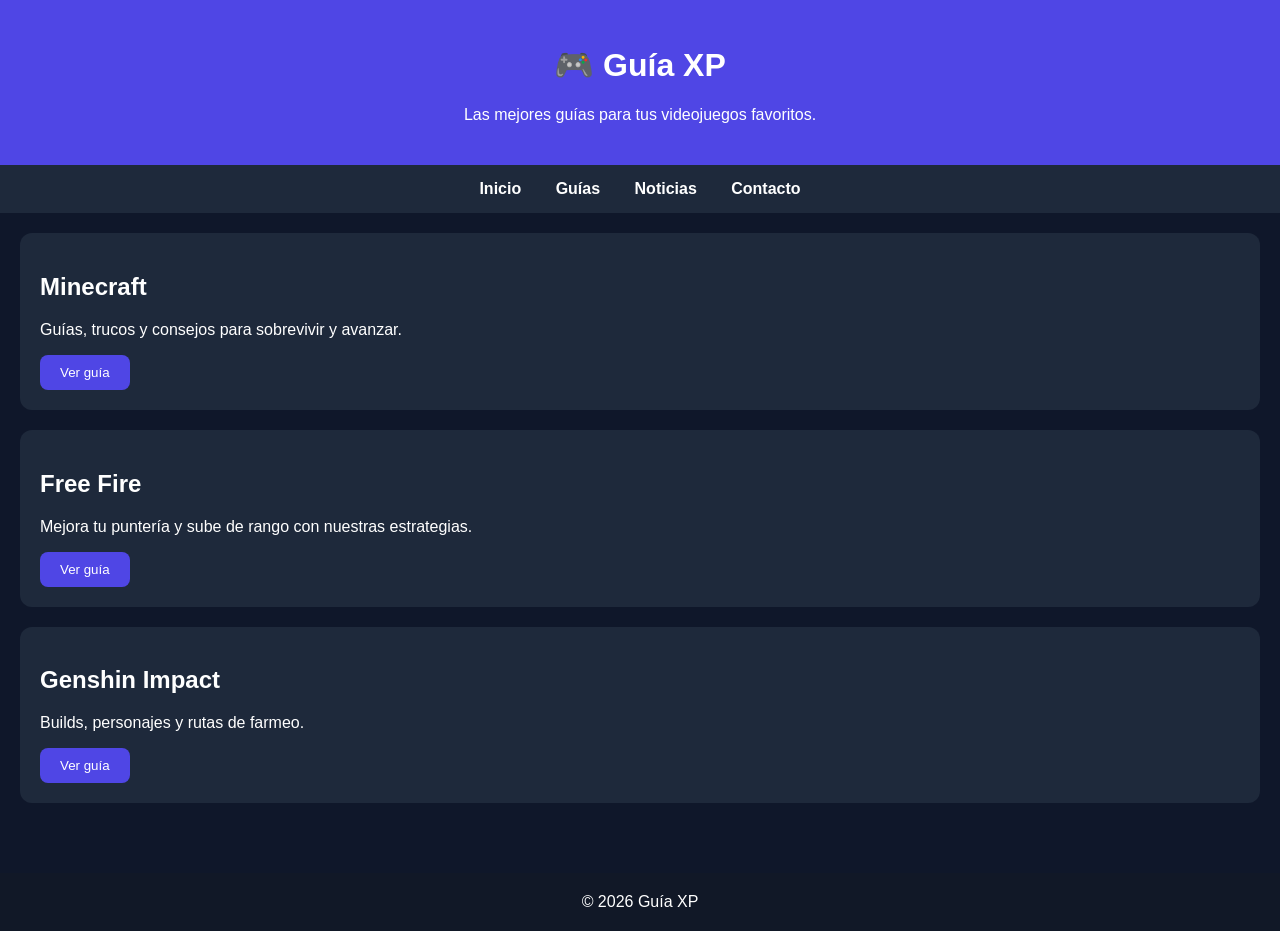
==== index.html @ 4b80130f "Create index.html" ====
<!DOCTYPE html>
<html lang="es">
<head>
<meta charset="UTF-8">
<meta name="viewport" content="width=device-width, initial-scale=1.0">
<title>Guía XP</title>

<style>
body{
margin:0;
font-family:Arial,sans-serif;
background:#0f172a;
color:white;
}

header{
background:#4f46e5;
padding:25px;
text-align:center;
}

nav{
background:#1e293b;
padding:15px;
text-align:center;
}

nav a{
color:white;
text-decoration:none;
margin:15px;
font-weight:bold;
}

main{
padding:20px;
}

.card{
background:#1e293b;
padding:20px;
border-radius:12px;
margin-bottom:20px;
}

button{
background:#4f46e5;
color:white;
border:none;
padding:10px 20px;
border-radius:8px;
cursor:pointer;
}

footer{
background:#111827;
padding:20px;
text-align:center;
margin-top:30px;
}
</style>

</head>

<body>

<header>
<h1>🎮 Guía XP</h1>
<p>Las mejores guías para tus videojuegos favoritos.</p>
</header>

<nav>
<a href="#">Inicio</a>
<a href="#">Guías</a>
<a href="#">Noticias</a>
<a href="#">Contacto</a>
</nav>

<main>

<div class="card">
<h2>Minecraft</h2>
<p>Guías, trucos y consejos para sobrevivir y avanzar.</p>
<button>Ver guía</button>
</div>

<div class="card">
<h2>Free Fire</h2>
<p>Mejora tu puntería y sube de rango con nuestras estrategias.</p>
<button>Ver guía</button>
</div>

<div class="card">
<h2>Genshin Impact</h2>
<p>Builds, personajes y rutas de farmeo.</p>
<button>Ver guía</button>
</div>

</main>

<footer>
© 2026 Guía XP
</footer>

</body>
  </html>
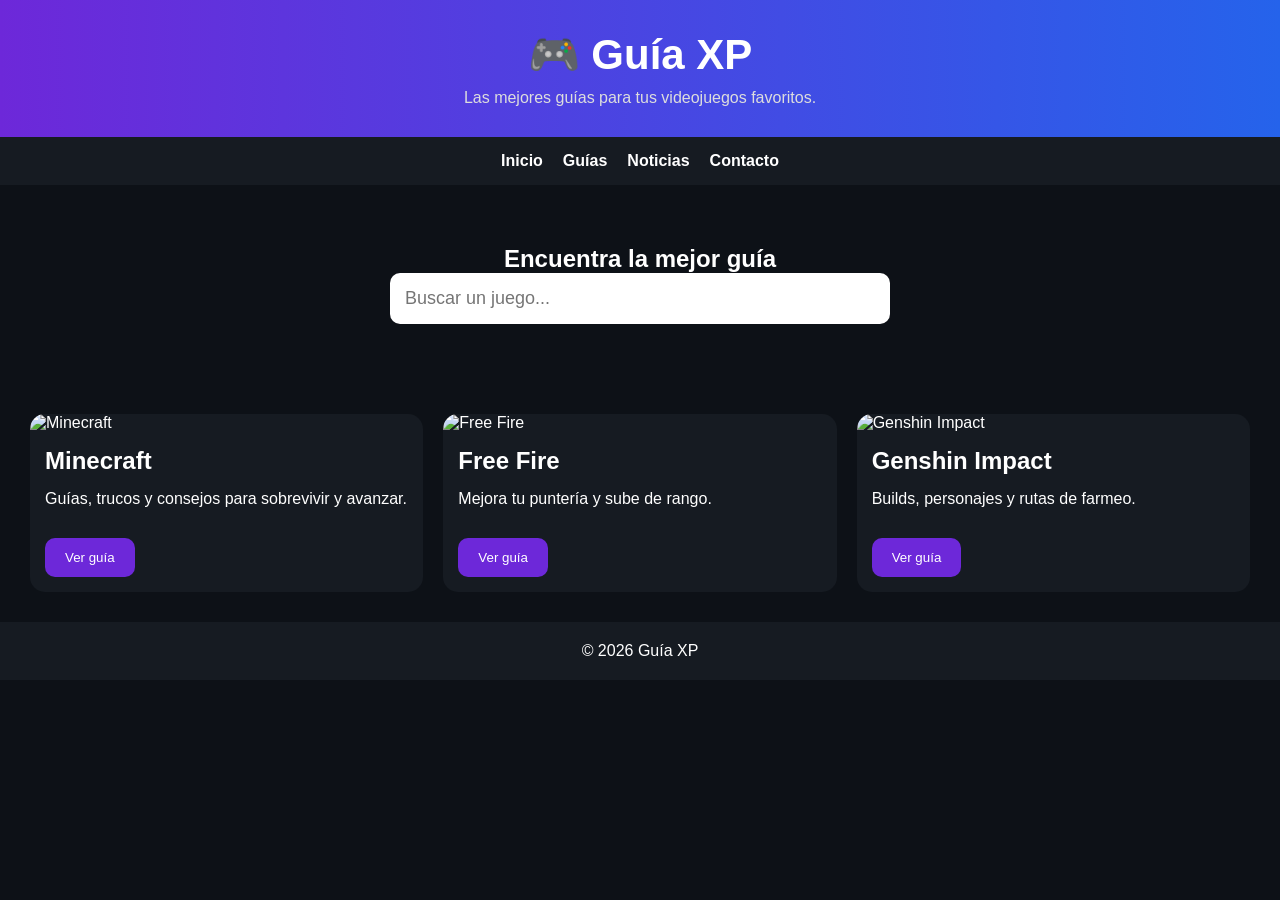
==== commit 554ccefe: "Update index.html" ====
--- a/index.html
+++ b/index.html
@@ -5,63 +5,9 @@
 <meta name="viewport" content="width=device-width, initial-scale=1.0">
 <title>Guía XP</title>
 
-<style>
-body{
-margin:0;
-font-family:Arial,sans-serif;
-background:#0f172a;
-color:white;
-}
-
-header{
-background:#4f46e5;
-padding:25px;
-text-align:center;
-}
-
-nav{
-background:#1e293b;
-padding:15px;
-text-align:center;
-}
-
-nav a{
-color:white;
-text-decoration:none;
-margin:15px;
-font-weight:bold;
-}
-
-main{
-padding:20px;
-}
-
-.card{
-background:#1e293b;
-padding:20px;
-border-radius:12px;
-margin-bottom:20px;
-}
-
-button{
-background:#4f46e5;
-color:white;
-border:none;
-padding:10px 20px;
-border-radius:8px;
-cursor:pointer;
-}
-
-footer{
-background:#111827;
-padding:20px;
-text-align:center;
-margin-top:30px;
-}
-</style>
+<link rel="stylesheet" href="css/estilos.css">
 
 </head>
-
 <body>
 
 <header>
@@ -76,32 +22,40 @@
 <a href="#">Contacto</a>
 </nav>
 
-<main>
+<section class="hero">
+<h2>Encuentra la mejor guía</h2>
+<input type="text" placeholder="Buscar un juego...">
+</section>
+
+<section class="juegos">
 
 <div class="card">
+<img src="https://images.unsplash.com/photo-1542751371-adc38448a05e?w=800" alt="Minecraft">
 <h2>Minecraft</h2>
 <p>Guías, trucos y consejos para sobrevivir y avanzar.</p>
 <button>Ver guía</button>
 </div>
 
 <div class="card">
+<img src="https://images.unsplash.com/photo-1511512578047-dfb367046420?w=800" alt="Free Fire">
 <h2>Free Fire</h2>
-<p>Mejora tu puntería y sube de rango con nuestras estrategias.</p>
+<p>Mejora tu puntería y sube de rango.</p>
 <button>Ver guía</button>
 </div>
 
 <div class="card">
+<img src="https://images.unsplash.com/photo-1550745165-9bc0b252726f?w=800" alt="Genshin Impact">
 <h2>Genshin Impact</h2>
 <p>Builds, personajes y rutas de farmeo.</p>
 <button>Ver guía</button>
 </div>
 
-</main>
+</section>
 
 <footer>
-© 2026 Guía XP
+<p>© 2026 Guía XP</p>
 </footer>
 
 </body>
-  </html>
+</html>
   
--- a/css/estilos.css
+++ b/css/estilos.css
@@ -0,0 +1,102 @@
+*{
+    margin:0;
+    padding:0;
+    box-sizing:border-box;
+}
+
+body{
+    font-family:Arial, Helvetica, sans-serif;
+    background:#0d1117;
+    color:white;
+}
+
+header{
+    background:linear-gradient(90deg,#6d28d9,#2563eb);
+    padding:30px;
+    text-align:center;
+}
+
+header h1{
+    font-size:42px;
+}
+
+header p{
+    margin-top:10px;
+    color:#ddd;
+}
+
+nav{
+    background:#161b22;
+    display:flex;
+    justify-content:center;
+    gap:20px;
+    padding:15px;
+}
+
+nav a{
+    color:white;
+    text-decoration:none;
+    font-weight:bold;
+}
+
+.hero{
+    text-align:center;
+    padding:60px 20px;
+}
+
+.hero input{
+    width:90%;
+    max-width:500px;
+    padding:15px;
+    border:none;
+    border-radius:10px;
+    font-size:18px;
+}
+
+.juegos{
+    display:grid;
+    grid-template-columns:repeat(auto-fit,minmax(250px,1fr));
+    gap:20px;
+    padding:30px;
+}
+
+.card{
+    background:#161b22;
+    border-radius:15px;
+    overflow:hidden;
+    transition:.3s;
+}
+
+.card:hover{
+    transform:translateY(-8px);
+}
+
+.card img{
+    width:100%;
+    height:180px;
+    object-fit:cover;
+}
+
+.card h2{
+    padding:15px;
+}
+
+.card p{
+    padding:0 15px 15px;
+}
+
+.card button{
+    margin:15px;
+    background:#6d28d9;
+    color:white;
+    border:none;
+    padding:12px 20px;
+    border-radius:10px;
+    cursor:pointer;
+}
+
+footer{
+    background:#161b22;
+    text-align:center;
+    padding:20px;
+}
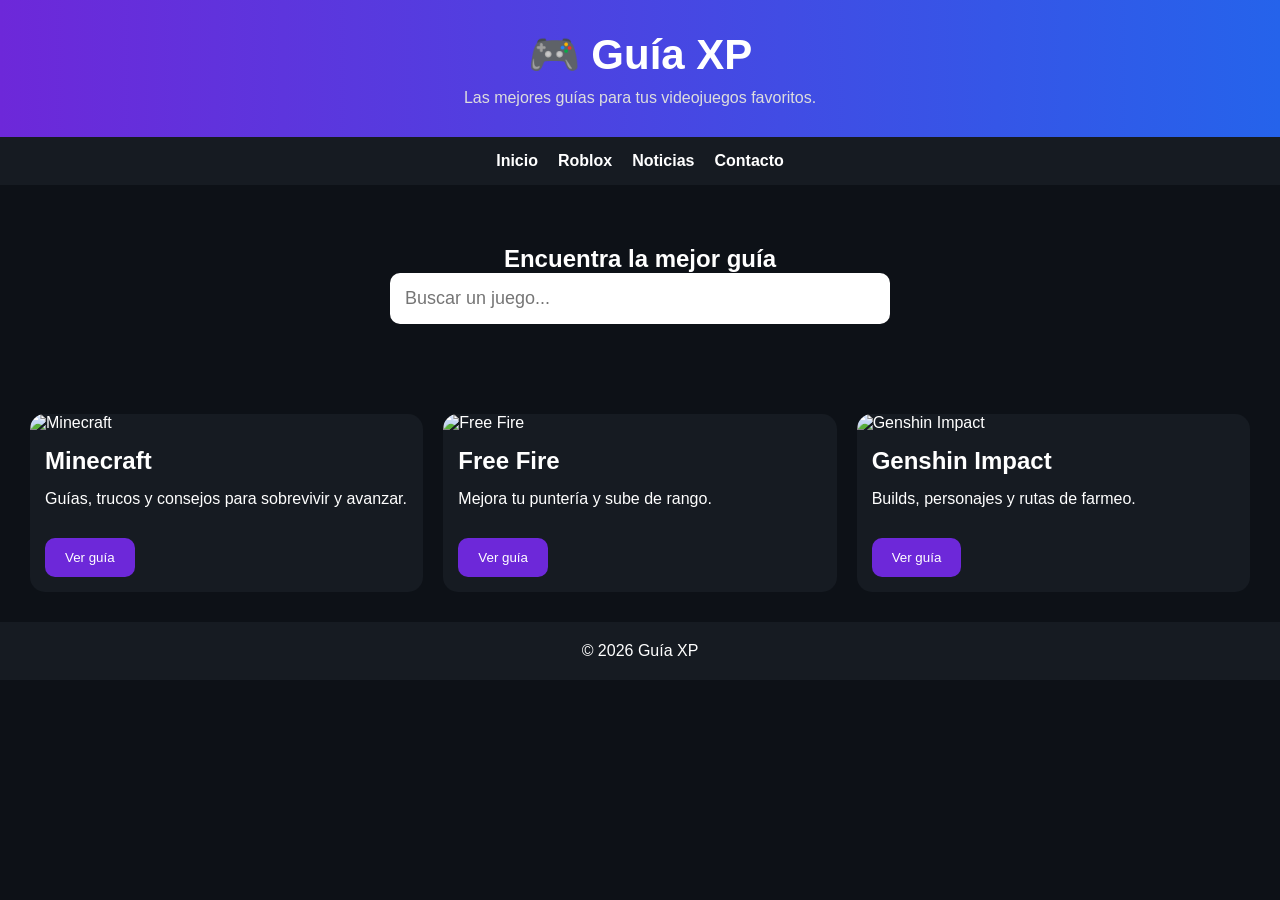
==== commit d79e5438: "Update index.html" ====
--- a/index.html
+++ b/index.html
@@ -16,8 +16,8 @@
 </header>
 
 <nav>
-<a href="#">Inicio</a>
-<a href="#">Guías</a>
+<a href="index.html">Inicio</a>
+<a href="roblox.html">Roblox</a>
 <a href="#">Noticias</a>
 <a href="#">Contacto</a>
 </nav>
@@ -33,7 +33,9 @@
 <img src="https://images.unsplash.com/photo-1542751371-adc38448a05e?w=800" alt="Minecraft">
 <h2>Minecraft</h2>
 <p>Guías, trucos y consejos para sobrevivir y avanzar.</p>
+<a href="minecraft.html">
 <button>Ver guía</button>
+</a>
 </div>
 
 <div class="card">
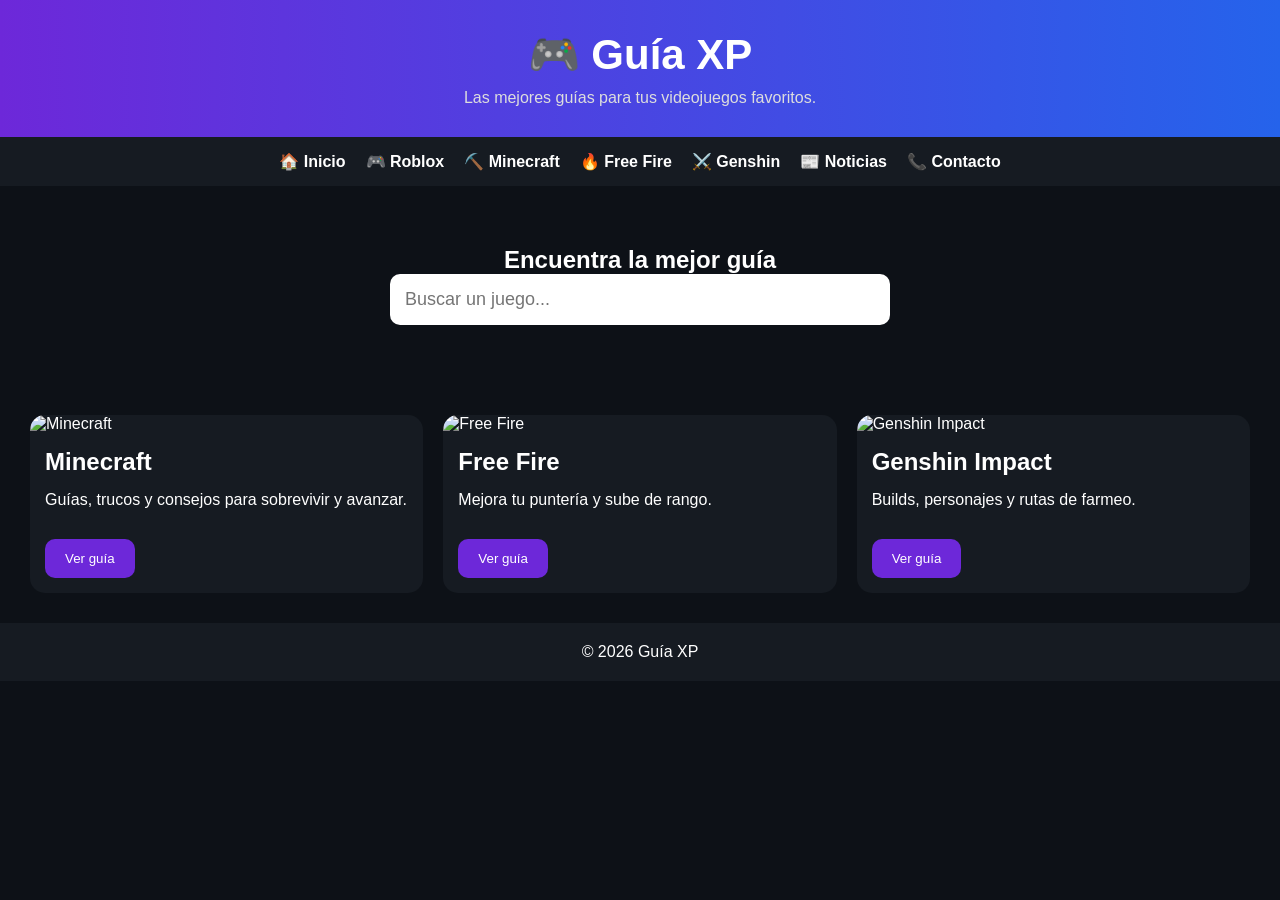
==== commit 134ab3bb: "Update index.html" ====
--- a/index.html
+++ b/index.html
@@ -16,10 +16,13 @@
 </header>
 
 <nav>
-<a href="index.html">Inicio</a>
-<a href="roblox.html">Roblox</a>
-<a href="#">Noticias</a>
-<a href="#">Contacto</a>
+<a href="index.html">🏠 Inicio</a>
+<a href="roblox.html">🎮 Roblox</a>
+<a href="minecraft.html">⛏️ Minecraft</a>
+<a href="#">🔥 Free Fire</a>
+<a href="#">⚔️ Genshin</a>
+<a href="#">📰 Noticias</a>
+<a href="#">📞 Contacto</a>
 </nav>
 
 <section class="hero">
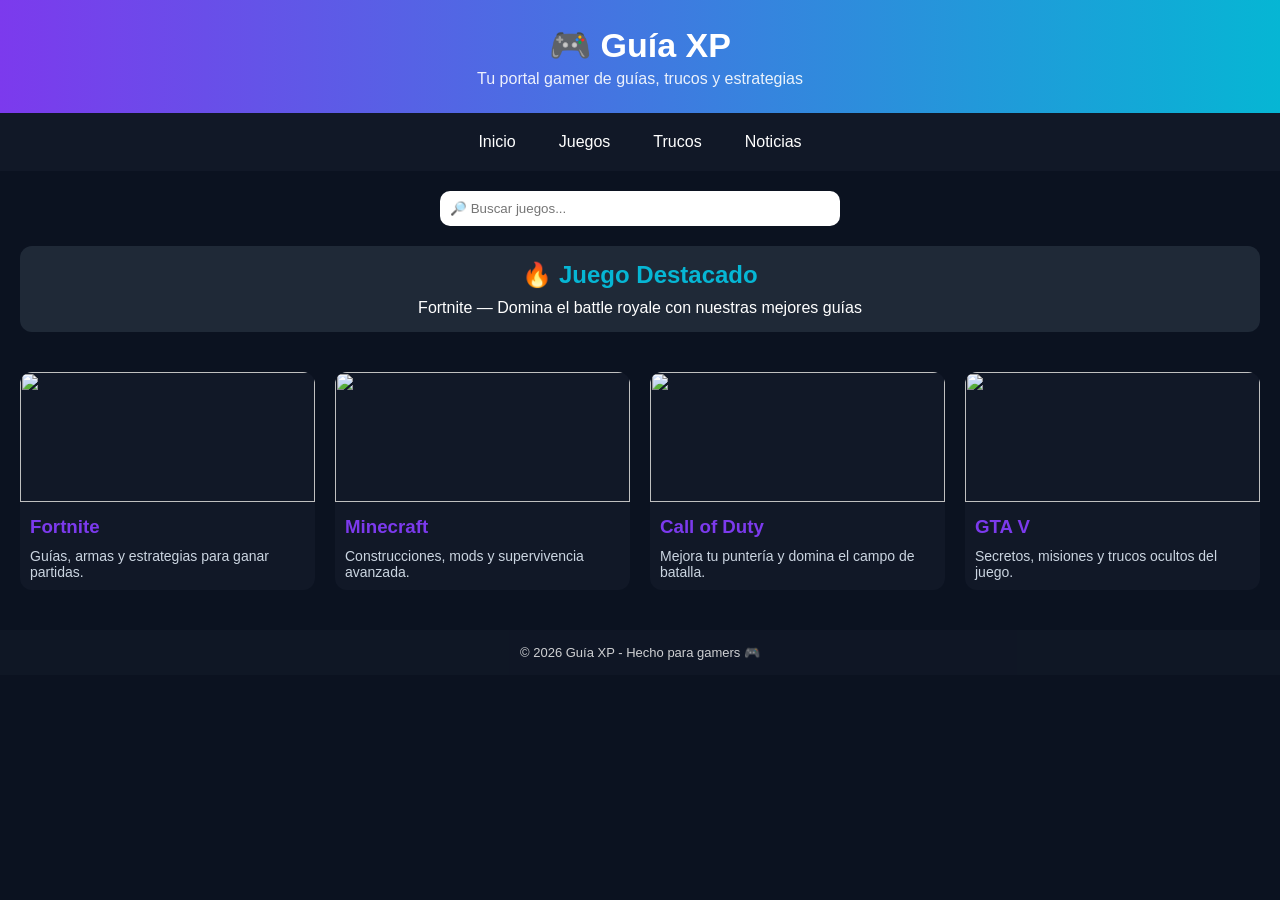
==== commit 72d1bcb0: "Update index.html" ====
--- a/index.html
+++ b/index.html
@@ -5,62 +5,204 @@
 <meta name="viewport" content="width=device-width, initial-scale=1.0">
 <title>Guía XP</title>
 
-<link rel="stylesheet" href="css/estilos.css">
+<style>
+    * {
+        margin: 0;
+        padding: 0;
+        box-sizing: border-box;
+        font-family: Arial, sans-serif;
+    }
+
+    body {
+        background: #0b1220;
+        color: white;
+    }
+
+    /* HEADER */
+    header {
+        background: linear-gradient(90deg, #7c3aed, #06b6d4);
+        padding: 25px;
+        text-align: center;
+    }
+
+    header h1 {
+        font-size: 34px;
+    }
+
+    header p {
+        opacity: 0.9;
+        margin-top: 5px;
+    }
+
+    /* NAV */
+    nav {
+        display: flex;
+        justify-content: center;
+        gap: 15px;
+        background: #111827;
+        padding: 12px;
+        flex-wrap: wrap;
+    }
+
+    nav a {
+        color: white;
+        text-decoration: none;
+        padding: 8px 14px;
+        border-radius: 8px;
+        transition: 0.3s;
+    }
+
+    nav a:hover {
+        background: #7c3aed;
+    }
+
+    /* BUSCADOR */
+    .search {
+        text-align: center;
+        margin: 20px;
+    }
+
+    .search input {
+        padding: 10px;
+        width: 80%;
+        max-width: 400px;
+        border-radius: 10px;
+        border: none;
+        outline: none;
+    }
+
+    /* DESTACADO */
+    .featured {
+        margin: 20px;
+        padding: 15px;
+        background: #1f2937;
+        border-radius: 12px;
+        text-align: center;
+    }
+
+    .featured h2 {
+        margin-bottom: 10px;
+        color: #06b6d4;
+    }
+
+    /* GRID */
+    .container {
+        display: grid;
+        grid-template-columns: repeat(auto-fit, minmax(200px, 1fr));
+        gap: 20px;
+        padding: 20px;
+    }
+
+    .card {
+        background: #111827;
+        border-radius: 12px;
+        overflow: hidden;
+        transition: transform 0.3s, box-shadow 0.3s;
+        cursor: pointer;
+    }
+
+    .card:hover {
+        transform: translateY(-5px);
+        box-shadow: 0 10px 20px rgba(0,0,0,0.5);
+    }
+
+    .card img {
+        width: 100%;
+        height: 130px;
+        object-fit: cover;
+    }
+
+    .card h3 {
+        margin: 10px;
+        color: #7c3aed;
+    }
+
+    .card p {
+        margin: 10px;
+        font-size: 14px;
+        color: #cbd5e1;
+    }
+
+    footer {
+        text-align: center;
+        padding: 15px;
+        background: #111827;
+        margin-top: 20px;
+        font-size: 13px;
+        opacity: 0.8;
+    }
+</style>
 
 </head>
+
 <body>
 
 <header>
-<h1>🎮 Guía XP</h1>
-<p>Las mejores guías para tus videojuegos favoritos.</p>
+    <h1>🎮 Guía XP</h1>
+    <p>Tu portal gamer de guías, trucos y estrategias</p>
 </header>
 
 <nav>
-<a href="index.html">🏠 Inicio</a>
-<a href="roblox.html">🎮 Roblox</a>
-<a href="minecraft.html">⛏️ Minecraft</a>
-<a href="#">🔥 Free Fire</a>
-<a href="#">⚔️ Genshin</a>
-<a href="#">📰 Noticias</a>
-<a href="#">📞 Contacto</a>
+    <a href="#">Inicio</a>
+    <a href="#">Juegos</a>
+    <a href="#">Trucos</a>
+    <a href="#">Noticias</a>
 </nav>
 
-<section class="hero">
-<h2>Encuentra la mejor guía</h2>
-<input type="text" placeholder="Buscar un juego...">
-</section>
-
-<section class="juegos">
-
-<div class="card">
-<img src="https://images.unsplash.com/photo-1542751371-adc38448a05e?w=800" alt="Minecraft">
-<h2>Minecraft</h2>
-<p>Guías, trucos y consejos para sobrevivir y avanzar.</p>
-<a href="minecraft.html">
-<button>Ver guía</button>
-</a>
+<div class="search">
+    <input type="text" placeholder="🔎 Buscar juegos..." onkeyup="buscarJuego(this.value)">
 </div>
 
-<div class="card">
-<img src="https://images.unsplash.com/photo-1511512578047-dfb367046420?w=800" alt="Free Fire">
-<h2>Free Fire</h2>
-<p>Mejora tu puntería y sube de rango.</p>
-<button>Ver guía</button>
+<div class="featured">
+    <h2>🔥 Juego Destacado</h2>
+    <p>Fortnite — Domina el battle royale con nuestras mejores guías</p>
 </div>
 
-<div class="card">
-<img src="https://images.unsplash.com/photo-1550745165-9bc0b252726f?w=800" alt="Genshin Impact">
-<h2>Genshin Impact</h2>
-<p>Builds, personajes y rutas de farmeo.</p>
-<button>Ver guía</button>
+<div class="container" id="listaJuegos">
+
+    <div class="card">
+        <img src="https://images.unsplash.com/photo-1542751371-adc38448a05e" alt="">
+        <h3>Fortnite</h3>
+        <p>Guías, armas y estrategias para ganar partidas.</p>
+    </div>
+
+    <div class="card">
+        <img src="https://images.unsplash.com/photo-1605901309584-818e25960a8f" alt="">
+        <h3>Minecraft</h3>
+        <p>Construcciones, mods y supervivencia avanzada.</p>
+    </div>
+
+    <div class="card">
+        <img src="https://images.unsplash.com/photo-1511512578047-dfb367046420" alt="">
+        <h3>Call of Duty</h3>
+        <p>Mejora tu puntería y domina el campo de batalla.</p>
+    </div>
+
+    <div class="card">
+        <img src="https://images.unsplash.com/photo-1552820728-8b83bb6b773f" alt="">
+        <h3>GTA V</h3>
+        <p>Secretos, misiones y trucos ocultos del juego.</p>
+    </div>
+
 </div>
 
-</section>
-
 <footer>
-<p>© 2026 Guía XP</p>
+    © 2026 Guía XP - Hecho para gamers 🎮
 </footer>
 
+<script>
+function buscarJuego(valor) {
+    let cards = document.querySelectorAll(".card");
+    cards.forEach(card => {
+        let texto = card.innerText.toLowerCase();
+        if (texto.includes(valor.toLowerCase())) {
+            card.style.display = "block";
+        } else {
+            card.style.display = "none";
+        }
+    });
+}
+</script>
+
 </body>
-</html>
-  
+          </html>
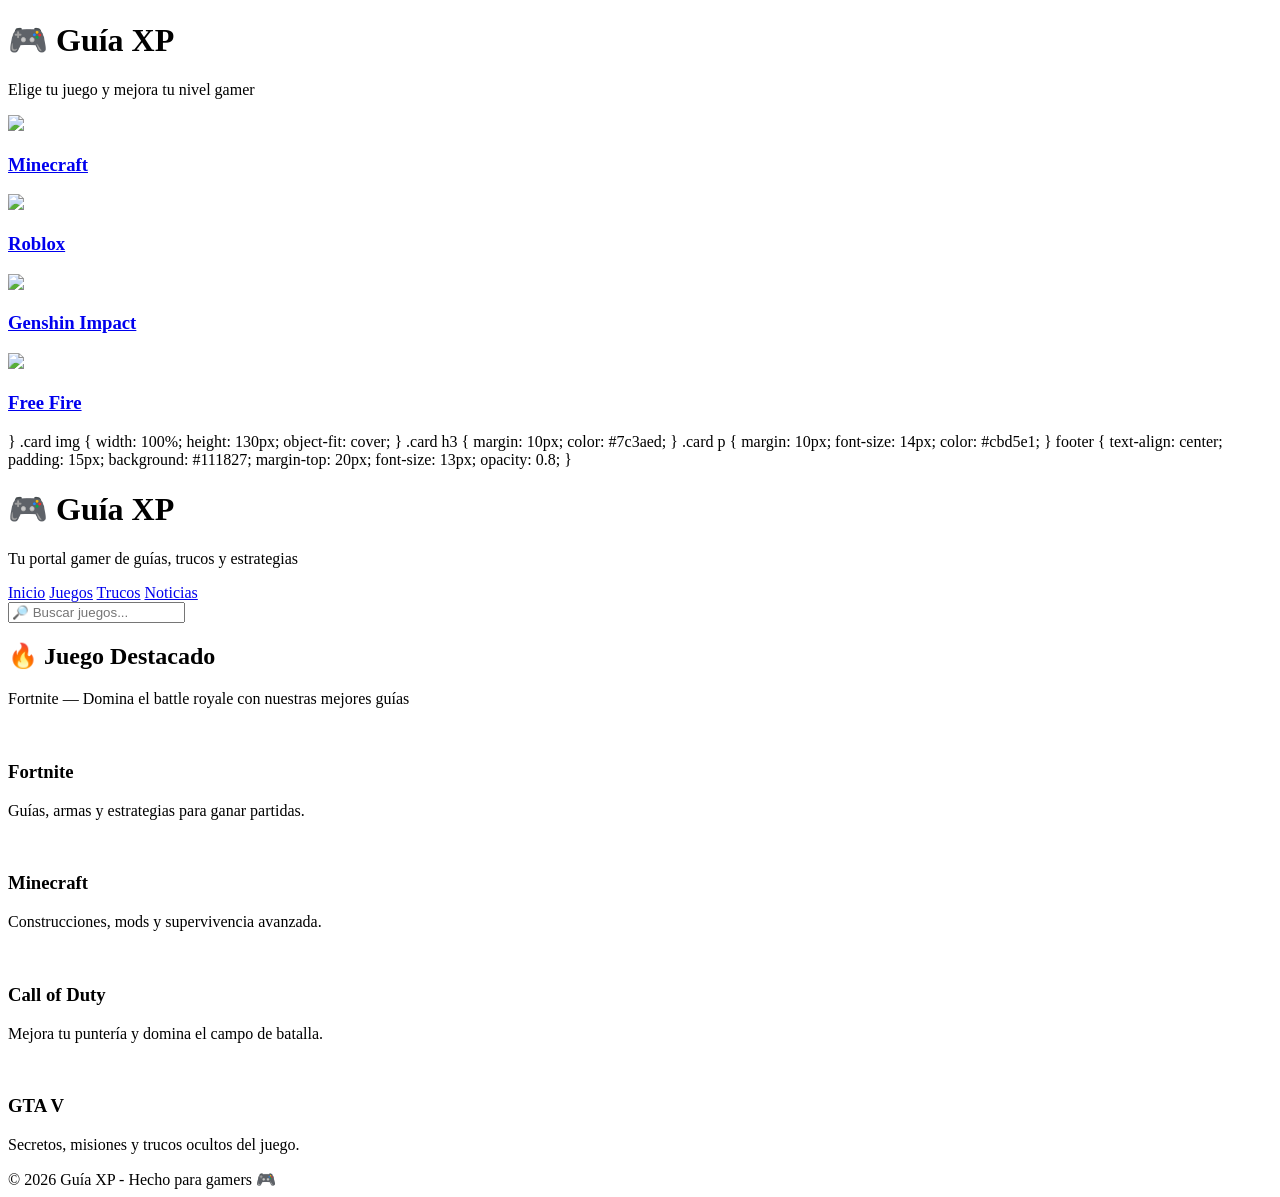
==== commit 2f723240: "Update index.html" ====
--- a/index.html
+++ b/index.html
@@ -4,107 +4,42 @@
 <meta charset="UTF-8">
 <meta name="viewport" content="width=device-width, initial-scale=1.0">
 <title>Guía XP</title>
+<link rel="stylesheet" href="styles.css">
+</head>
 
-<style>
-    * {
-        margin: 0;
-        padding: 0;
-        box-sizing: border-box;
-        font-family: Arial, sans-serif;
-    }
+<body>
 
-    body {
-        background: #0b1220;
-        color: white;
-    }
+<header>
+<h1>🎮 Guía XP</h1>
+<p>Elige tu juego y mejora tu nivel gamer</p>
+</header>
 
-    /* HEADER */
-    header {
-        background: linear-gradient(90deg, #7c3aed, #06b6d4);
-        padding: 25px;
-        text-align: center;
-    }
+<div class="container">
 
-    header h1 {
-        font-size: 34px;
-    }
+<a class="card" href="minecraft.html">
+<img src="https://images.unsplash.com/photo-1605901309584-818e25960a8f">
+<h3>Minecraft</h3>
+</a>
 
-    header p {
-        opacity: 0.9;
-        margin-top: 5px;
-    }
+<a class="card" href="roblox.html">
+<img src="https://images.unsplash.com/photo-1627856013091-fed6f10d0d3b">
+<h3>Roblox</h3>
+</a>
 
-    /* NAV */
-    nav {
-        display: flex;
-        justify-content: center;
-        gap: 15px;
-        background: #111827;
-        padding: 12px;
-        flex-wrap: wrap;
-    }
+<a class="card" href="genshin.html">
+<img src="https://images.unsplash.com/photo-1608889175123-8ee362201f81">
+<h3>Genshin Impact</h3>
+</a>
 
-    nav a {
-        color: white;
-        text-decoration: none;
-        padding: 8px 14px;
-        border-radius: 8px;
-        transition: 0.3s;
-    }
+<a class="card" href="freefire.html">
+<img src="https://images.unsplash.com/photo-1552820728-8b83bb6b773f">
+<h3>Free Fire</h3>
+</a>
 
-    nav a:hover {
-        background: #7c3aed;
-    }
+</div>
 
-    /* BUSCADOR */
-    .search {
-        text-align: center;
-        margin: 20px;
-    }
-
-    .search input {
-        padding: 10px;
-        width: 80%;
-        max-width: 400px;
-        border-radius: 10px;
-        border: none;
-        outline: none;
-    }
-
-    /* DESTACADO */
-    .featured {
-        margin: 20px;
-        padding: 15px;
-        background: #1f2937;
-        border-radius: 12px;
-        text-align: center;
-    }
-
-    .featured h2 {
-        margin-bottom: 10px;
-        color: #06b6d4;
-    }
-
-    /* GRID */
-    .container {
-        display: grid;
-        grid-template-columns: repeat(auto-fit, minmax(200px, 1fr));
-        gap: 20px;
-        padding: 20px;
-    }
-
-    .card {
-        background: #111827;
-        border-radius: 12px;
-        overflow: hidden;
-        transition: transform 0.3s, box-shadow 0.3s;
-        cursor: pointer;
-    }
-
-    .card:hover {
-        transform: translateY(-5px);
-        box-shadow: 0 10px 20px rgba(0,0,0,0.5);
-    }
+</body>
+</html>    }
 
     .card img {
         width: 100%;
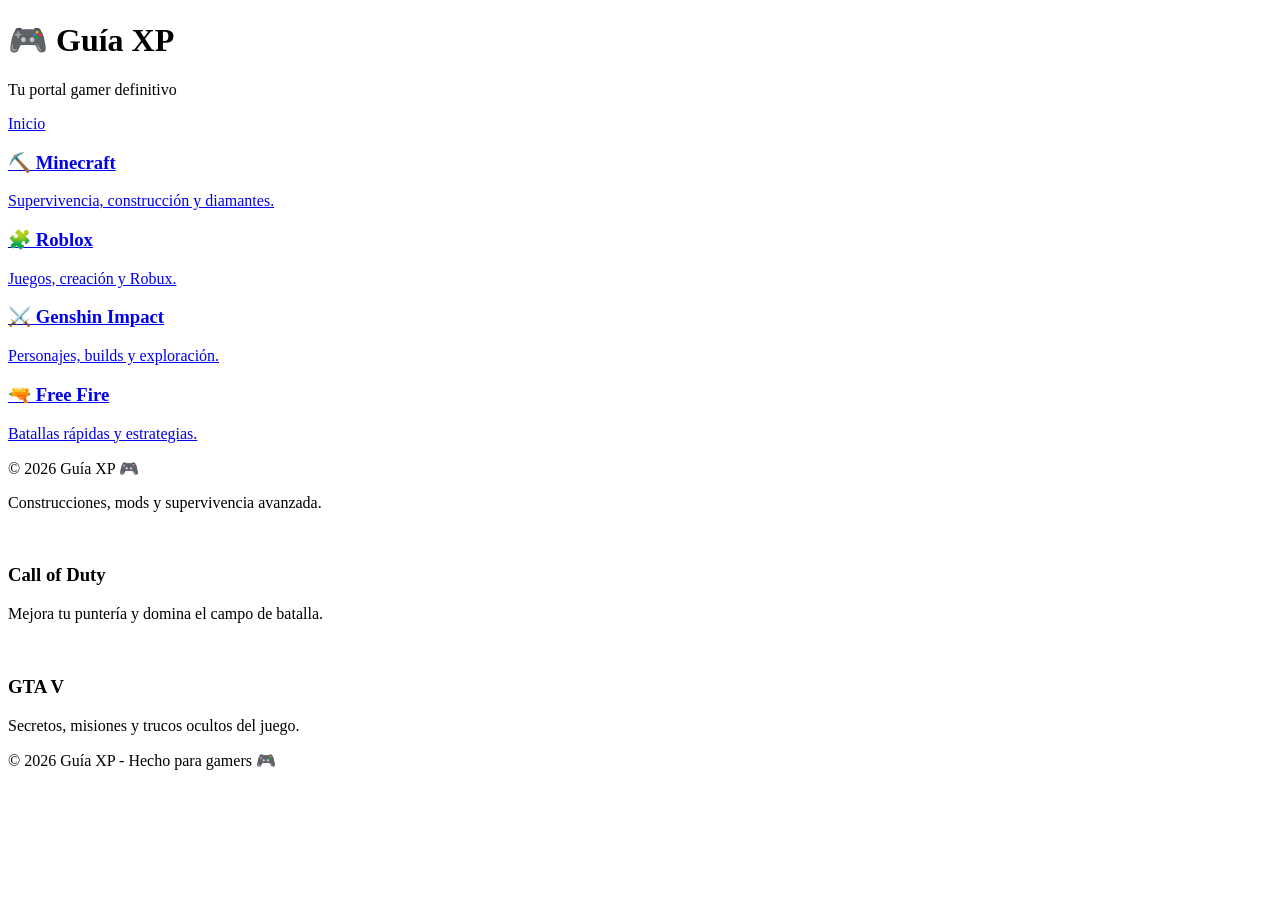
==== commit 992440d0: "Update index.html" ====
--- a/index.html
+++ b/index.html
@@ -11,100 +11,43 @@
 
 <header>
 <h1>🎮 Guía XP</h1>
-<p>Elige tu juego y mejora tu nivel gamer</p>
+<p>Tu portal gamer definitivo</p>
 </header>
+
+<nav>
+<a href="index.html">Inicio</a>
+</nav>
 
 <div class="container">
 
 <a class="card" href="minecraft.html">
-<img src="https://images.unsplash.com/photo-1605901309584-818e25960a8f">
-<h3>Minecraft</h3>
+<h3>⛏️ Minecraft</h3>
+<p>Supervivencia, construcción y diamantes.</p>
 </a>
 
 <a class="card" href="roblox.html">
-<img src="https://images.unsplash.com/photo-1627856013091-fed6f10d0d3b">
-<h3>Roblox</h3>
+<h3>🧩 Roblox</h3>
+<p>Juegos, creación y Robux.</p>
 </a>
 
 <a class="card" href="genshin.html">
-<img src="https://images.unsplash.com/photo-1608889175123-8ee362201f81">
-<h3>Genshin Impact</h3>
+<h3>⚔️ Genshin Impact</h3>
+<p>Personajes, builds y exploración.</p>
 </a>
 
 <a class="card" href="freefire.html">
-<img src="https://images.unsplash.com/photo-1552820728-8b83bb6b773f">
-<h3>Free Fire</h3>
+<h3>🔫 Free Fire</h3>
+<p>Batallas rápidas y estrategias.</p>
 </a>
 
 </div>
 
+<footer>
+© 2026 Guía XP 🎮
+</footer>
+
 </body>
-</html>    }
-
-    .card img {
-        width: 100%;
-        height: 130px;
-        object-fit: cover;
-    }
-
-    .card h3 {
-        margin: 10px;
-        color: #7c3aed;
-    }
-
-    .card p {
-        margin: 10px;
-        font-size: 14px;
-        color: #cbd5e1;
-    }
-
-    footer {
-        text-align: center;
-        padding: 15px;
-        background: #111827;
-        margin-top: 20px;
-        font-size: 13px;
-        opacity: 0.8;
-    }
-</style>
-
-</head>
-
-<body>
-
-<header>
-    <h1>🎮 Guía XP</h1>
-    <p>Tu portal gamer de guías, trucos y estrategias</p>
-</header>
-
-<nav>
-    <a href="#">Inicio</a>
-    <a href="#">Juegos</a>
-    <a href="#">Trucos</a>
-    <a href="#">Noticias</a>
-</nav>
-
-<div class="search">
-    <input type="text" placeholder="🔎 Buscar juegos..." onkeyup="buscarJuego(this.value)">
-</div>
-
-<div class="featured">
-    <h2>🔥 Juego Destacado</h2>
-    <p>Fortnite — Domina el battle royale con nuestras mejores guías</p>
-</div>
-
-<div class="container" id="listaJuegos">
-
-    <div class="card">
-        <img src="https://images.unsplash.com/photo-1542751371-adc38448a05e" alt="">
-        <h3>Fortnite</h3>
-        <p>Guías, armas y estrategias para ganar partidas.</p>
-    </div>
-
-    <div class="card">
-        <img src="https://images.unsplash.com/photo-1605901309584-818e25960a8f" alt="">
-        <h3>Minecraft</h3>
-        <p>Construcciones, mods y supervivencia avanzada.</p>
+</html>        <p>Construcciones, mods y supervivencia avanzada.</p>
     </div>
 
     <div class="card">
